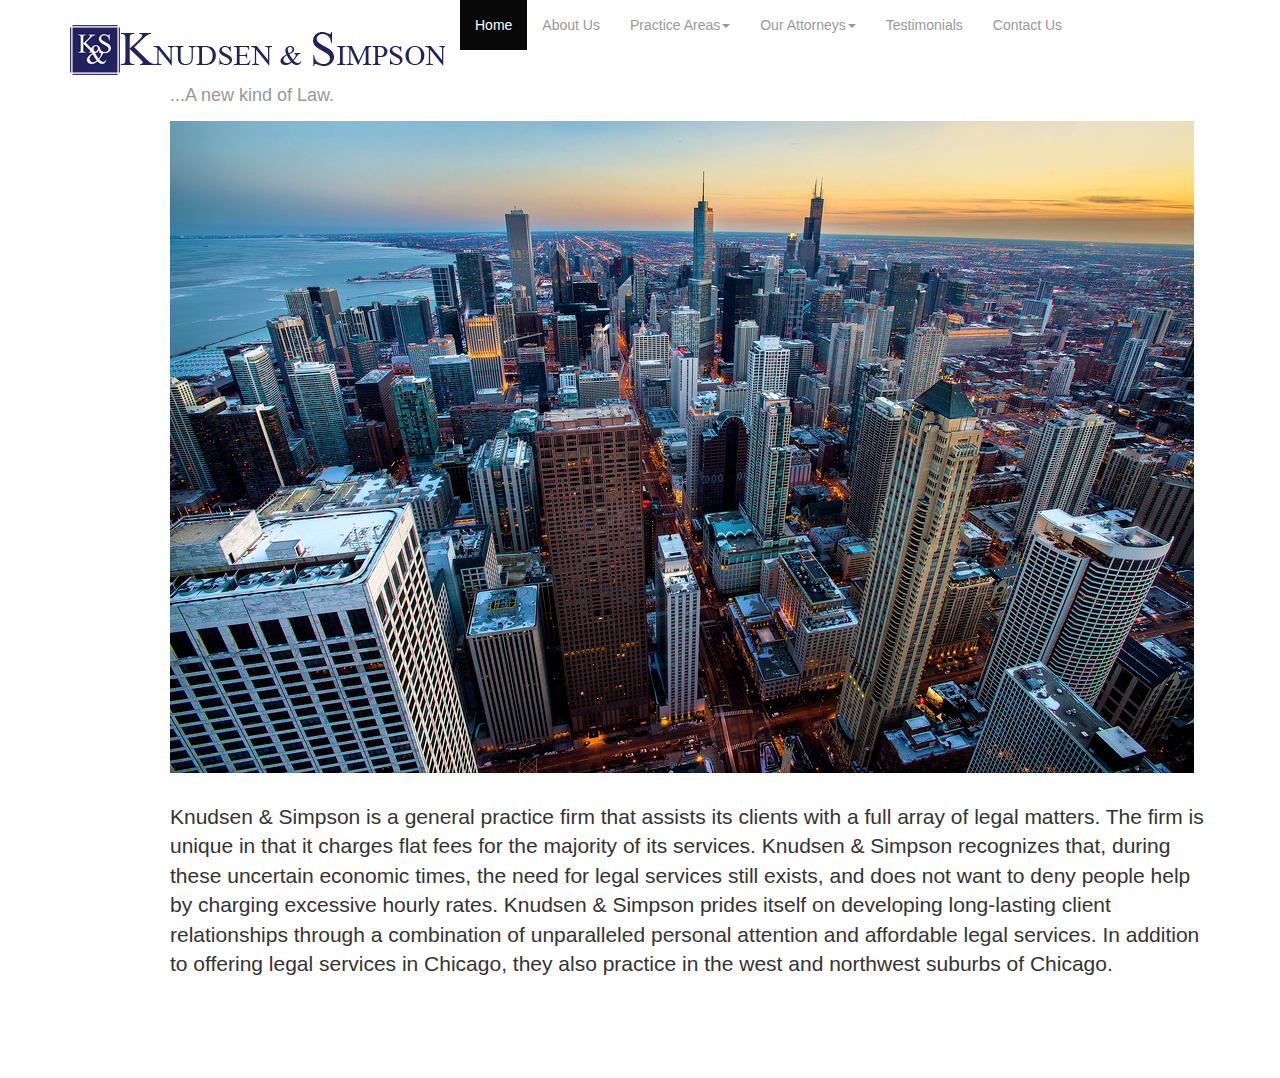
==== index.html @ 0cc194a3 "firstcommit" ====
<!DOCTYPE html>
<html lang="en">
  <head>
    <meta charset="utf-8">
    <meta http-equiv="X-UA-Compatible" content="IE=edge">
    <meta name="viewport" content="width=device-width, initial-scale=1.0">
    <meta name="description" content="">
    <meta name="author" content="">
    <link rel="shortcut icon" href="../../docs-assets/ico/favicon.png">

    <title>Andrew</title>

    <!-- Bootstrap core CSS -->
    <link href="css/bootstrap.css" rel="stylesheet">

    <!-- Custom styles for this template -->
    <link href="css/custom.css" rel="stylesheet">

    <!-- Just for debugging purposes. Don't actually copy this line! -->
    <!--[if lt IE 9]><script src="../../docs-assets/js/ie8-responsive-file-warning.js"></script><![endif]-->

    <!-- HTML5 shim and Respond.js IE8 support of HTML5 elements and media queries -->
    <!--[if lt IE 9]>
      <script src="https://oss.maxcdn.com/libs/html5shiv/3.7.0/html5shiv.js"></script>
      <script src="https://oss.maxcdn.com/libs/respond.js/1.3.0/respond.min.js"></script>
    <![endif]-->
  </head>

  <body>

    <div class="navbar navbar-inverse navbar-fixed-top" role="navigation">
    <div class="container">
        <div class="navbar-header">
          <button type="button" class="navbar-toggle" data-toggle="collapse" data-target=".navbar-collapse">
            <span class="sr-only">Toggle navigation</span>
            <span class="icon-bar"></span>
            <span class="icon-bar"></span>
            <span class="icon-bar"></span>
          </button>
          <a class="navbar-brand" href="#"><img src=images/logo.jpg> <p id="header">...A new kind of Law.</p></a>

        </div>
        <div class="collapse navbar-collapse">
          <ul class="nav navbar-nav">
            <li class="active"><a href="index.html">Home</a></li>
            <li><a href="aboutus.html">About Us</a></li>
            <li class="dropdown"> <a href="practiceareas.html" data-toggle="dropdown" class="dropdown-toggle">Practice Areas<b class="caret"></b></a>
            <ul class="dropdown-menu">                    
              <li><a href="businesslaw.html">Business Law</a></li>
              <li class="divider"></li>                      
              <li><a href="contractlaw.html">Contract Law</a></li>
              <li class="divider"></li>                      
              <li><a href="estateplanning.html">Estate Planning</a></li>
              <li class="divider"></li> 
              <li><a href="familylaw.html">Family Law</a></li>
              <li class="divider"></li>                    
              <li><a href="immigrationlaw.html">Immigration</a></li>
              <li class="divider"></li>                    
              <li><a href="intellectualproperty.html">Intellectual</a></li>
              <li class="divider"></li> 
              <li><a href="realestate.html">Real Estate</a></li>                               
            </ul>            
            </li>
            <li class="dropdown"> <a href="ourattorneys.html" data-toggle="dropdown" class="dropdown-toggle">Our Attorneys<b class="caret"></b></a>
            <ul class="dropdown-menu">                    
              <li><a href="kari.html">Kari T. Knudsen</a></li>
              <li class="divider"></li>                      
              <li><a href="andrew.html">Andrew W. Simpson</a></li>       
            </ul>            
            </li>
            <li><a href="testimonials.html">Testimonials</a></li>          
            <li><a href="contactus.html">Contact Us</a></li>
        </div><!--/.nav-collapse -->
      </div>
    </div>

    <div class="container">
      <img src="images/maintop.jpg/>

      <div class="starter-template">
        <h1>Bootstrap starter template</h1>
        <p class="lead"> <img src=images/maintop2.jpg> 
          <br></br>
          Knudsen & Simpson is a general practice firm that assists its clients with a full array of legal matters. The firm is unique in that it charges flat fees for the majority of its services. Knudsen & Simpson recognizes that, during these uncertain economic times, the need for legal services still exists, and does not want to deny people help by charging excessive hourly rates. Knudsen & Simpson prides itself on developing long-lasting client relationships through a combination of unparalleled personal attention and affordable legal services. In addition to offering legal services in Chicago, they also practice in the west and northwest suburbs of Chicago.</p>
          <br></br>
          <br></br>
      </div>

    </div><!-- /.container -->


    <!-- Bootstrap core JavaScript
    ================================================== -->
    <!-- Placed at the end of the document so the pages load faster -->
    <script src="https://code.jquery.com/jquery-1.10.2.min.js"></script>
    <script src="js/bootstrap.min.js"></script>
  </body>
</html>
---- css/custom.css ----
{
	.navbar-brand: text-align:center; 
}
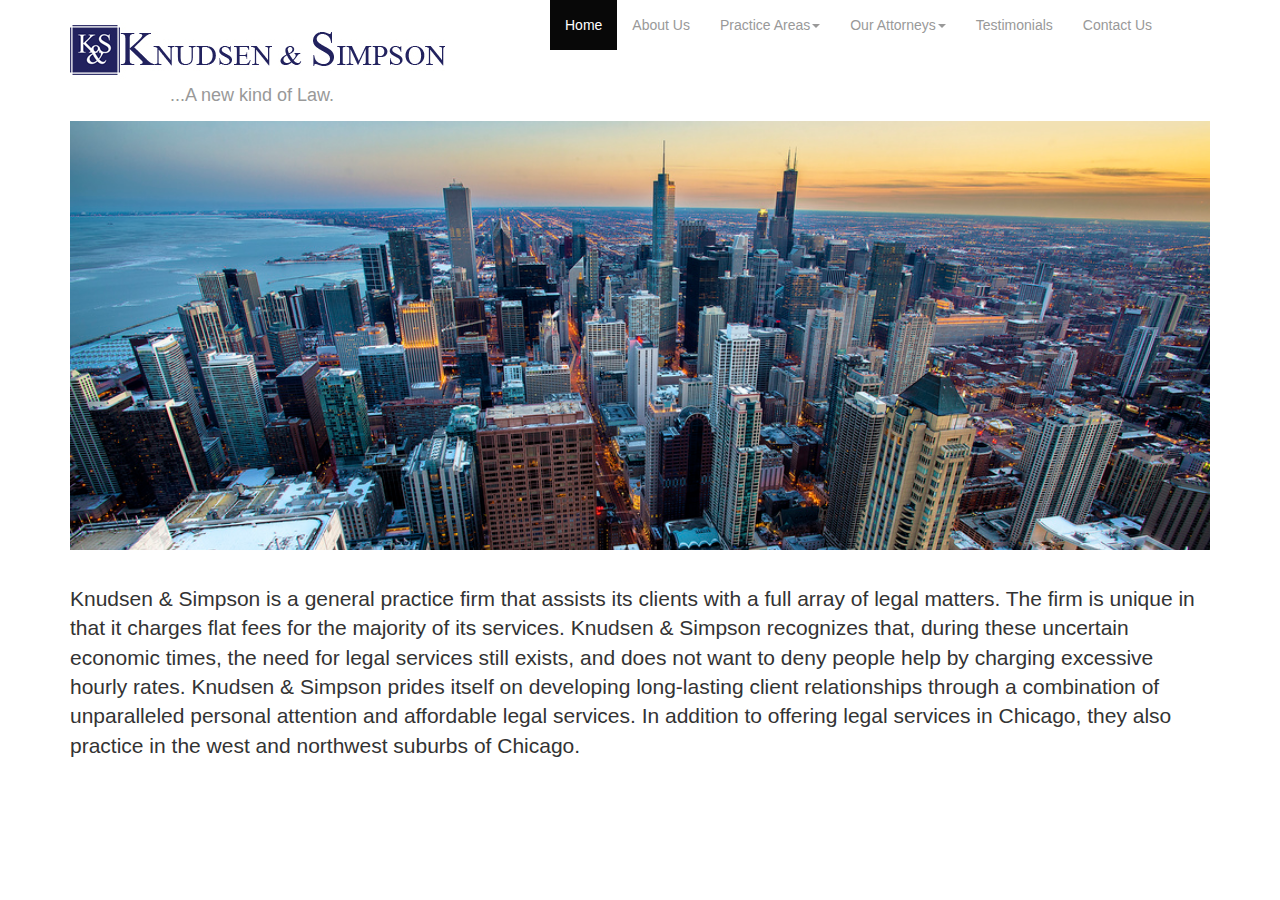
==== commit c6a9fb2c: "fix wierd stuff" ====
--- a/index.html
+++ b/index.html
@@ -75,20 +75,18 @@
     </div>
 
     <div class="container">
-      <img src="images/maintop.jpg/>
+      <div class="img-container">
+        <img src="images/maintop2.jpg" id="main-img"/>
+      </div>
 
       <div class="starter-template">
-        <h1>Bootstrap starter template</h1>
-        <p class="lead"> <img src=images/maintop2.jpg> 
+        <p class="lead back-tab"> 
           <br></br>
           Knudsen & Simpson is a general practice firm that assists its clients with a full array of legal matters. The firm is unique in that it charges flat fees for the majority of its services. Knudsen & Simpson recognizes that, during these uncertain economic times, the need for legal services still exists, and does not want to deny people help by charging excessive hourly rates. Knudsen & Simpson prides itself on developing long-lasting client relationships through a combination of unparalleled personal attention and affordable legal services. In addition to offering legal services in Chicago, they also practice in the west and northwest suburbs of Chicago.</p>
           <br></br>
           <br></br>
       </div>
-
-    </div><!-- /.container -->
-
-
+    </div>
     <!-- Bootstrap core JavaScript
     ================================================== -->
     <!-- Placed at the end of the document so the pages load faster -->
--- a/css/custom.css
+++ b/css/custom.css
@@ -1,3 +1,37 @@
-{
+{attorney
 	.navbar-brand: text-align:center; 
+}
+
+.navbar-inverse .navbar-nav > li > a:hover {
+  color : black;
+}
+
+img {
+  margin-right: 90px;
+}
+
+img.no-margin {
+  margin-right: 0; 
+}
+
+#main-img {
+  width: 100%;
+  height: auto;
+  margin-top: 50px;
+}
+
+.img-container {
+  width: 100%;
+  height: 550px;
+  overflow-y: hidden;
+  overflow-x: hidden;
+}
+
+.back-tab {
+  margin-left: 0;
+}
+
+
+.starter-template {
+  margin-top: -25px;
 }